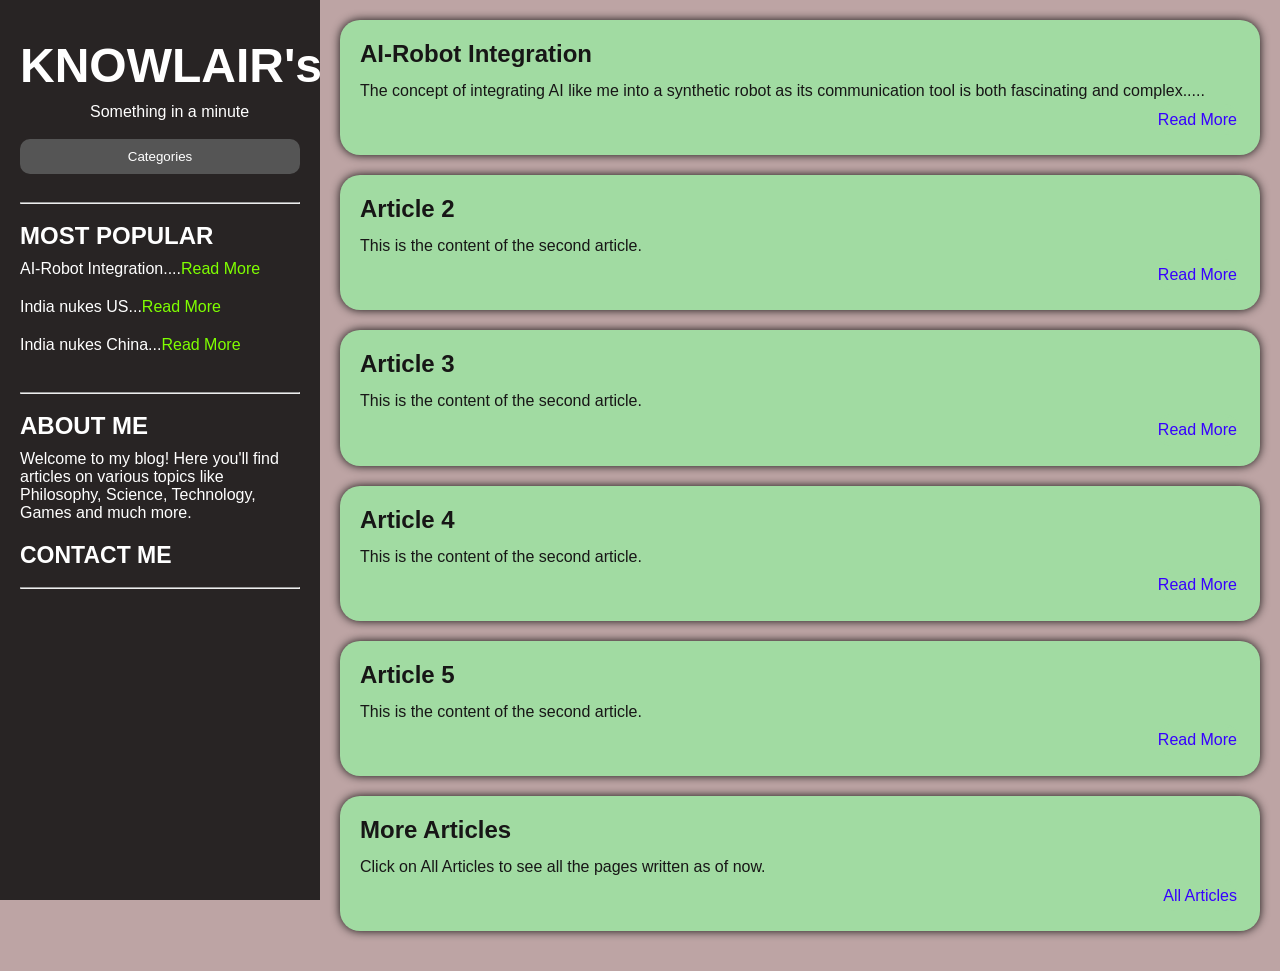
==== index.html @ 4dfa9f1a "Add files via upload" ====
<!DOCTYPE html>
<html lang="en">
<head>
    <meta charset="UTF-8">
    <meta name="viewport" content="width=device-width, initial-scale=1.0">
    <title>My Blog</title>
    <link rel="stylesheet" href="style.css">
</head>
<body>
    <div class="container">
        <div class="sidebar">
            <hr>
            <br>
            <h6>KNOWLAIR's</h6>
            <p3>Something in a minute</p3>
            <br>
            <br>
            <hr>
            <br>
        </div>
        <div class="main-content">
            <article>
                <h1>AI-Robot Integration</h1>
                <p>The concept of integrating AI like me into a synthetic robot as its communication tool is both fascinating and complex.....</p>
                <p1><a href="AIROBOT.html">Read More</a></p1>
            </article>
            <article>
                <h1>Article 2</h1>
                <p>This is the content of the second article.</p>
                <p1><a href="">Read More</a></p1>
            </article>
            <article>
                <h1>Article 3</h1>
                <p>This is the content of the second article.</p>
                <p1><a href="">Read More</a></p1>
            </article>
            <article>
                <h1>Article 4</h1>
                <p>This is the content of the second article.</p>
                <p1><a href="">Read More</a></p1>
            </article>
            <article>
                <h1>Article 5</h1>
                <p>This is the content of the second article.</p>
                <p1><a href="">Read More</a></p1>
            </article>
            <article>
                <h1>More Articles</h1>
                <p>Click on All Articles to see all the pages written as of now.</p>
                <p1><a href="">All Articles</a></p1>
        </div>
        <div class="sidebar">
            <br>
            <h5>KNOWLAIR's</h5>
            <p2>Something in a minute</p2>
            <br>
            <br>
            <div class="categories">
                <button id="expandButton">Categories</button>
                <div id="hiddenContent" class="hidden">
                    <h4><a href="">Science</a></h4>
                    <h4><a href="">Philosophy</a></h4>
                    <h4><a href="">Video Games</a></h4>
                    <h4><a href="">All Categories</a></h4>
                </div>
            </div>
            <br>
            <hr>
            <br>
            <h2>MOST POPULAR</h2>
            <p>AI-Robot Integration....<a href="AI-R.html">Read More</a></p>
            <p>India nukes US...<a href="">Read More</a></p>
            <p>India nukes China...<a href="">Read More</a></p>
            <br>
            <hr>
            <br>
            <h2>ABOUT ME</h2>
            <p>Welcome to my blog! Here you'll find articles on various topics like Philosophy, Science, Technology, Games and much more.</p>
            <h3><a href="contact.html">CONTACT ME</a></h3>
            <br>
            <hr>
        </div>
    </div>
    <script src="script.js"></script>
    <script src="script2.js"></script>
</body>
</html>
---- style.css ----
/* styles.css */

/* Basic Reset */
* {
    margin: 0;
    padding: 0;
    box-sizing: border-box;
}

/* Body Styling */
body {
    font-family:'Trebuchet MS', 'Lucida Sans Unicode', 'Lucida Grande', 'Lucida Sans', Arial, sans-serif;
    background-color: #bda4a4;
    color: #171616;
}

/* Container */
.container {
    display: flex;
    min-height: 100vh;
}

/* Sidebar */
.sidebar {
    width: 25%;
    background-color: #282424;
    color: #fff;
    padding: 20px;
    position: fixed;
    height: 100%;
}
.sidebar img{
    border-radius: 60px;
    width: 100px;
    height: 100px;
    margin-left: 120px;
}
.sidebar h2 {
    margin-bottom: 10px;
}
.sidebar h3{
    text-decoration: none;
    font-weight: 700;
    font-size: 23px;
}
.sidebar h3 a{
    text-decoration: none;
    color: #fff;
    padding-bottom: 10px;
    transition: 500ms;
}
.sidebar h3 a:hover{
    color: chartreuse;
}
.sidebar h4{
    text-align: center;
    padding-bottom: 10px;
    font-size: 1em;
}
.sidebar h4 a{
    text-decoration: none;
    color: #fff;
    padding-bottom: 10px;
    font-size: 1em;
}
.sidebar h5{
    text-decoration: none;
    color: #fff;
    padding-bottom: 10px;
    font-size: 3em;
    text-align: center;
}
.sidebar p {
    margin-bottom: 20px;
}
.sidebar p a{
    margin-bottom: 20px;
    text-decoration: none;
    color: chartreuse;
}
.sidebar p2 {
    margin-bottom: 50px;
    margin-left: 70px;
}
.sidebar button {
    display: block;
    width: 100%;
    padding: 10px;
    margin-bottom: 10px;
    background-color: #555;
    color: #fff;
    border: none;
    cursor: pointer;
    border-radius: 10px;
}
.sidebar button:hover {
    background-color: #666;
}
.hidden {
    display: none;
}
.categories button a{
    text-decoration: none;
    color: #fff;
}
.categoriess button a{
    text-decoration: none;
    color: #fff;
}

/* Main Content */
.main-content {
    margin-left: 25%;
    padding: 20px;
    width: 75%;
}

.main-content article {
    background-color: #a1dba2;
    margin-bottom: 20px;
    padding: 20px;
    box-shadow: 0 0 10px rgba(0.9, 0.9, 0.9, 0.9);
    border-radius: 20px;
}
.main-content h1 {
    margin-bottom: 10px;
}
.main-content p {
    line-height: 1.6;
}
.main-content p1 {
    line-height: 1.6;
    display: flex;
    justify-content: right;
}
.main-content p1 a{
    text-decoration: none;
    color: rgb(55, 0, 255);
    border: #a1dba2 solid;
    transition: 0.5s;
    border-radius: 20px;
}
.main-content p1 a:hover{
    text-decoration: none;
    color: rgb(55, 0, 255);
    border: #333 solid;
    padding: 0.1em;
    border-radius: 20px;
    box-shadow: 0 0 10px rgba(0, 0, 0, 0.9);
}

    /* Mobile Friendly */

@media (max-width: 768px) {
    .container {
        flex-direction: column;
    }
    .sidebar {
        width: 100%;
        position: relative;
        height: auto;
    }
    .sidebar p2{
        display: none;
    }
    .sidebar p3{
        margin-left: 60px;
        text-align: center;
    }
    .sidebar h2,h3{
        text-align: center;
    }
    .sidebar h5{
        display: none;
    }
    .sidebar h6{
        font-size: 40px;
        text-align: center;
    }
    .sidebar img{
        display: none;
    }
    .categoriess{
        display: none;
    }
    .main-content {
        margin-left: 0;
        width: 100%;
    }
    .main-content h1{
        text-align: center;
    }
}
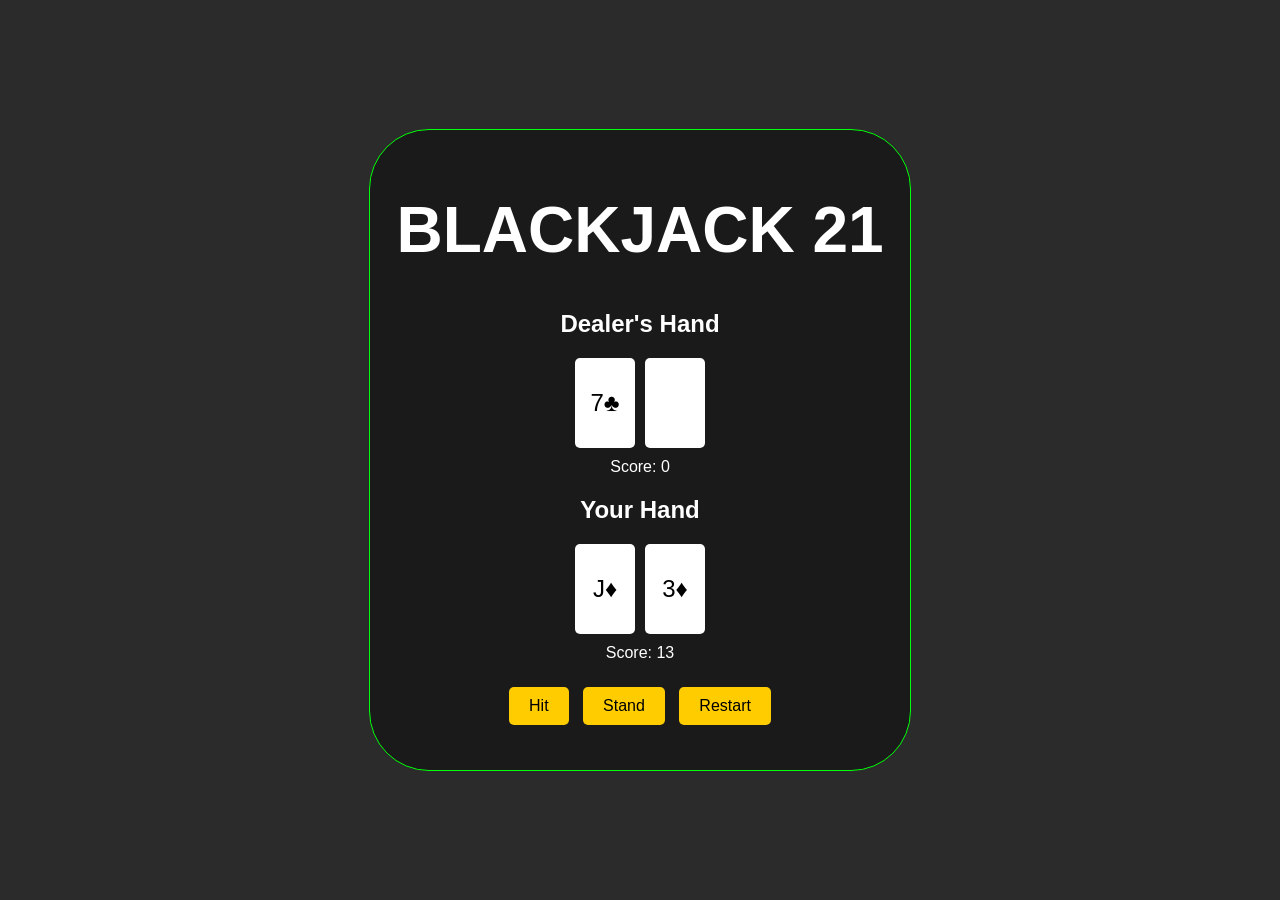
==== commit d538b9b6: "Add files via upload" ====
--- a/index.html
+++ b/index.html
@@ -3,85 +3,37 @@
 <head>
     <meta charset="UTF-8">
     <meta name="viewport" content="width=device-width, initial-scale=1.0">
-    <title>My Blog</title>
+    <title>Blackjack 21</title>
     <link rel="stylesheet" href="style.css">
 </head>
 <body>
-    <div class="container">
-        <div class="sidebar">
-            <hr>
-            <br>
-            <h6>KNOWLAIR's</h6>
-            <p3>Something in a minute</p3>
-            <br>
-            <br>
-            <hr>
-            <br>
+    <div class="game-container">
+        <div class="heading">
+        <h1><strong>BLACKJACK 21</strong></h1>
         </div>
-        <div class="main-content">
-            <article>
-                <h1>AI-Robot Integration</h1>
-                <p>The concept of integrating AI like me into a synthetic robot as its communication tool is both fascinating and complex.....</p>
-                <p1><a href="AIROBOT.html">Read More</a></p1>
-            </article>
-            <article>
-                <h1>Article 2</h1>
-                <p>This is the content of the second article.</p>
-                <p1><a href="">Read More</a></p1>
-            </article>
-            <article>
-                <h1>Article 3</h1>
-                <p>This is the content of the second article.</p>
-                <p1><a href="">Read More</a></p1>
-            </article>
-            <article>
-                <h1>Article 4</h1>
-                <p>This is the content of the second article.</p>
-                <p1><a href="">Read More</a></p1>
-            </article>
-            <article>
-                <h1>Article 5</h1>
-                <p>This is the content of the second article.</p>
-                <p1><a href="">Read More</a></p1>
-            </article>
-            <article>
-                <h1>More Articles</h1>
-                <p>Click on All Articles to see all the pages written as of now.</p>
-                <p1><a href="">All Articles</a></p1>
+        <div class="dealer-hand">
+            <h2>Dealer's Hand</h2>
+            <div id="dealer-cards" class="cards"></div>
+            <div id="dealer-score" class="score">Score: 0</div>
         </div>
-        <div class="sidebar">
-            <br>
-            <h5>KNOWLAIR's</h5>
-            <p2>Something in a minute</p2>
-            <br>
-            <br>
-            <div class="categories">
-                <button id="expandButton">Categories</button>
-                <div id="hiddenContent" class="hidden">
-                    <h4><a href="">Science</a></h4>
-                    <h4><a href="">Philosophy</a></h4>
-                    <h4><a href="">Video Games</a></h4>
-                    <h4><a href="">All Categories</a></h4>
-                </div>
-            </div>
-            <br>
-            <hr>
-            <br>
-            <h2>MOST POPULAR</h2>
-            <p>AI-Robot Integration....<a href="AI-R.html">Read More</a></p>
-            <p>India nukes US...<a href="">Read More</a></p>
-            <p>India nukes China...<a href="">Read More</a></p>
-            <br>
-            <hr>
-            <br>
-            <h2>ABOUT ME</h2>
-            <p>Welcome to my blog! Here you'll find articles on various topics like Philosophy, Science, Technology, Games and much more.</p>
-            <h3><a href="contact.html">CONTACT ME</a></h3>
-            <br>
-            <hr>
+        <div class="player-hand">
+            <h2>Your Hand</h2>
+            <div id="player-cards" class="cards"></div>
+            <div id="player-score" class="score">Score: 0</div>
         </div>
+        <div class="controls">
+            <button id="hit-button">Hit</button>
+            <button id="stand-button">Stand</button>
+            <button id="restart-button">Restart</button>
+        </div>
+        <div id="message" class="message"></div>
     </div>
+    <audio id="deal-sound" src="sound/deal.wav"></audio>
+    <audio id="hit-sound" src="sound/hit.wav"></audio>
+    <audio id="stand-sound" src="sound/stand.wav"></audio>
+    <audio id="win-sound" src="sound/win.wav"></audio>
+    <audio id="lose-sound" src="sound/lose.wav"></audio>
+    <audio id="tie-sound" src="sound/tie.wav"></audio>
     <script src="script.js"></script>
-    <script src="script2.js"></script>
 </body>
-</html>+</html>
--- a/style.css
+++ b/style.css
@@ -1,193 +1,74 @@
 /* styles.css */
-
-/* Basic Reset */
-* {
+body {
+    font-family: Arial, sans-serif;
+    display: flex;
+    justify-content: center;
+    align-items: center;
+    height: 100vh;
+    background-color: #2b2b2b;
+    color: #ffffff;
     margin: 0;
     padding: 0;
-    box-sizing: border-box;
 }
-
-/* Body Styling */
-body {
-    font-family:'Trebuchet MS', 'Lucida Sans Unicode', 'Lucida Grande', 'Lucida Sans', Arial, sans-serif;
-    background-color: #bda4a4;
-    color: #171616;
+.game-container {
+    text-align: center;
+    background-color: #1a1a1a;
+    border: 1px solid #00ff08;
+    border-radius: 60px;
+    padding: 20px;
+    width: 90%;
+    max-width: 500px;
 }
-
-/* Container */
-.container {
-    display: flex;
-    min-height: 100vh;
-}
-
-/* Sidebar */
-.sidebar {
-    width: 25%;
-    background-color: #282424;
-    color: #fff;
-    padding: 20px;
-    position: fixed;
-    height: 100%;
-}
-.sidebar img{
-    border-radius: 60px;
-    width: 100px;
-    height: 100px;
-    margin-left: 120px;
-}
-.sidebar h2 {
-    margin-bottom: 10px;
-}
-.sidebar h3{
-    text-decoration: none;
+h1{
+    font-family: 'Trebuchet MS', 'Lucida Sans Unicode', 'Lucida Grande', 'Lucida Sans', Arial, sans-serif;
+    font-size: 4em;
     font-weight: 700;
-    font-size: 23px;
-}
-.sidebar h3 a{
-    text-decoration: none;
-    color: #fff;
-    padding-bottom: 10px;
-    transition: 500ms;
-}
-.sidebar h3 a:hover{
-    color: chartreuse;
-}
-.sidebar h4{
-    text-align: center;
-    padding-bottom: 10px;
-    font-size: 1em;
-}
-.sidebar h4 a{
-    text-decoration: none;
-    color: #fff;
-    padding-bottom: 10px;
-    font-size: 1em;
-}
-.sidebar h5{
-    text-decoration: none;
-    color: #fff;
-    padding-bottom: 10px;
-    font-size: 3em;
     text-align: center;
 }
-.sidebar p {
-    margin-bottom: 20px;
+.cards {
+    display: flex;
+    justify-content: center;
+    margin: 10px 20px;
 }
-.sidebar p a{
-    margin-bottom: 20px;
-    text-decoration: none;
-    color: chartreuse;
+.card {
+    width: 60px;
+    height: 90px;
+    margin: 0 5px;
+    background-color: #ffffff;
+    border-radius: 5px;
+    display: flex;
+    justify-content: center;
+    align-items: center;
+    font-size: 24px;
+    color: #000000;
 }
-.sidebar p2 {
-    margin-bottom: 50px;
-    margin-left: 70px;
+.controls {
+    margin: 20px 0;
 }
-.sidebar button {
-    display: block;
-    width: 100%;
-    padding: 10px;
-    margin-bottom: 10px;
-    background-color: #555;
-    color: #fff;
+button {
+    background-color: #ffcc00;
     border: none;
+    border-radius: 5px;
+    padding: 10px 20px;
+    font-size: 16px;
     cursor: pointer;
-    border-radius: 10px;
+    margin: 5px;
 }
-.sidebar button:hover {
-    background-color: #666;
+button:hover {
+    background-color: #ff9900;
 }
-.hidden {
-    display: none;
+.message {
+    margin-top: 20px;
+    font-size: 18px;
 }
-.categories button a{
-    text-decoration: none;
-    color: #fff;
+@media (max-width: 600px) {
+    .card {
+        width: 40px;
+        height: 60px;
+        font-size: 18px;
+    }
+    button {
+        padding: 8px 15px;
+        font-size: 14px;
+    }
 }
-.categoriess button a{
-    text-decoration: none;
-    color: #fff;
-}
-
-/* Main Content */
-.main-content {
-    margin-left: 25%;
-    padding: 20px;
-    width: 75%;
-}
-
-.main-content article {
-    background-color: #a1dba2;
-    margin-bottom: 20px;
-    padding: 20px;
-    box-shadow: 0 0 10px rgba(0.9, 0.9, 0.9, 0.9);
-    border-radius: 20px;
-}
-.main-content h1 {
-    margin-bottom: 10px;
-}
-.main-content p {
-    line-height: 1.6;
-}
-.main-content p1 {
-    line-height: 1.6;
-    display: flex;
-    justify-content: right;
-}
-.main-content p1 a{
-    text-decoration: none;
-    color: rgb(55, 0, 255);
-    border: #a1dba2 solid;
-    transition: 0.5s;
-    border-radius: 20px;
-}
-.main-content p1 a:hover{
-    text-decoration: none;
-    color: rgb(55, 0, 255);
-    border: #333 solid;
-    padding: 0.1em;
-    border-radius: 20px;
-    box-shadow: 0 0 10px rgba(0, 0, 0, 0.9);
-}
-
-    /* Mobile Friendly */
-
-@media (max-width: 768px) {
-    .container {
-        flex-direction: column;
-    }
-    .sidebar {
-        width: 100%;
-        position: relative;
-        height: auto;
-    }
-    .sidebar p2{
-        display: none;
-    }
-    .sidebar p3{
-        margin-left: 60px;
-        text-align: center;
-    }
-    .sidebar h2,h3{
-        text-align: center;
-    }
-    .sidebar h5{
-        display: none;
-    }
-    .sidebar h6{
-        font-size: 40px;
-        text-align: center;
-    }
-    .sidebar img{
-        display: none;
-    }
-    .categoriess{
-        display: none;
-    }
-    .main-content {
-        margin-left: 0;
-        width: 100%;
-    }
-    .main-content h1{
-        text-align: center;
-    }
-}
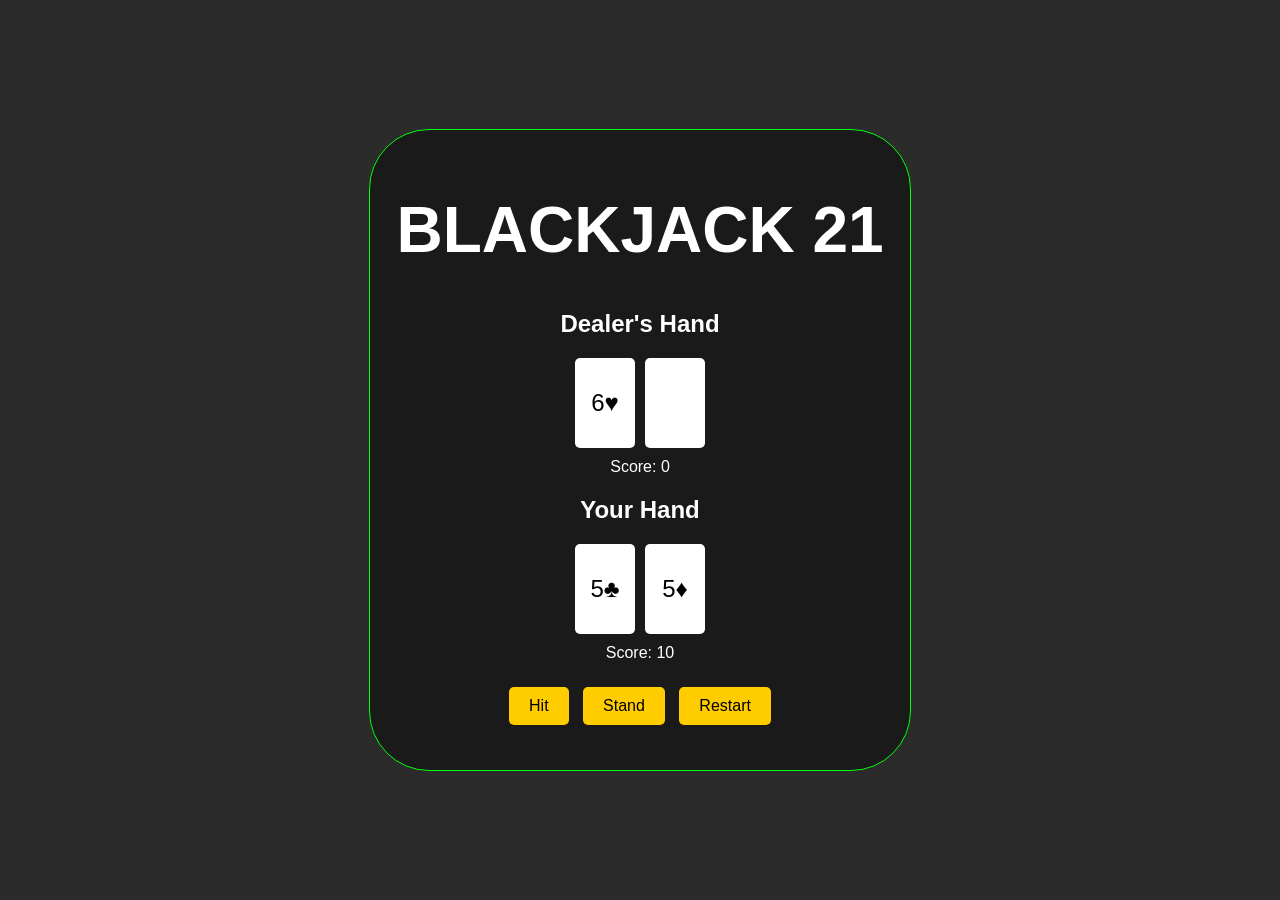
==== commit 0b9b1d10: "Update index.html" ====
--- a/index.html
+++ b/index.html
@@ -29,10 +29,10 @@
         <div id="message" class="message"></div>
     </div>
     <audio id="deal-sound" src="sound/deal.wav"></audio>
-    <audio id="hit-sound" src="sound/hit.wav"></audio>
-    <audio id="stand-sound" src="sound/stand.wav"></audio>
-    <audio id="win-sound" src="sound/win.wav"></audio>
-    <audio id="lose-sound" src="sound/lose.wav"></audio>
+    <audio id="hit-sound" src="hit.wav"></audio>
+    <audio id="stand-sound" src="stand.wav"></audio>
+    <audio id="win-sound" src="win.wav"></audio>
+    <audio id="lose-sound" src="lose.wav"></audio>
     <audio id="tie-sound" src="sound/tie.wav"></audio>
     <script src="script.js"></script>
 </body>
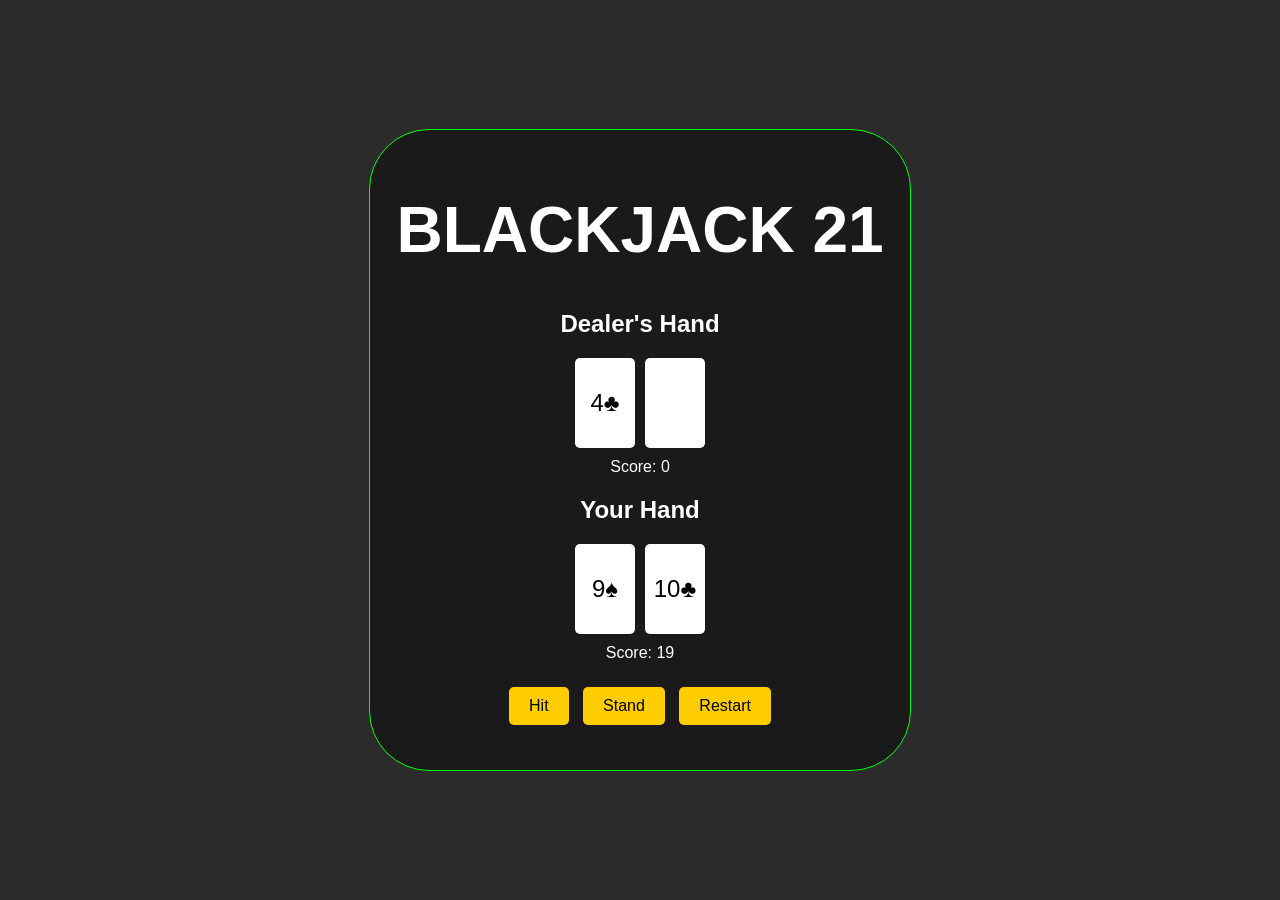
==== commit 4800d0a6: "Update index.html" ====
--- a/index.html
+++ b/index.html
@@ -28,12 +28,12 @@
         </div>
         <div id="message" class="message"></div>
     </div>
-    <audio id="deal-sound" src="sound/deal.wav"></audio>
+    <audio id="deal-sound" src="deal.wav"></audio>
     <audio id="hit-sound" src="hit.wav"></audio>
     <audio id="stand-sound" src="stand.wav"></audio>
     <audio id="win-sound" src="win.wav"></audio>
     <audio id="lose-sound" src="lose.wav"></audio>
-    <audio id="tie-sound" src="sound/tie.wav"></audio>
+    <audio id="tie-sound" src="tie.wav"></audio>
     <script src="script.js"></script>
 </body>
 </html>
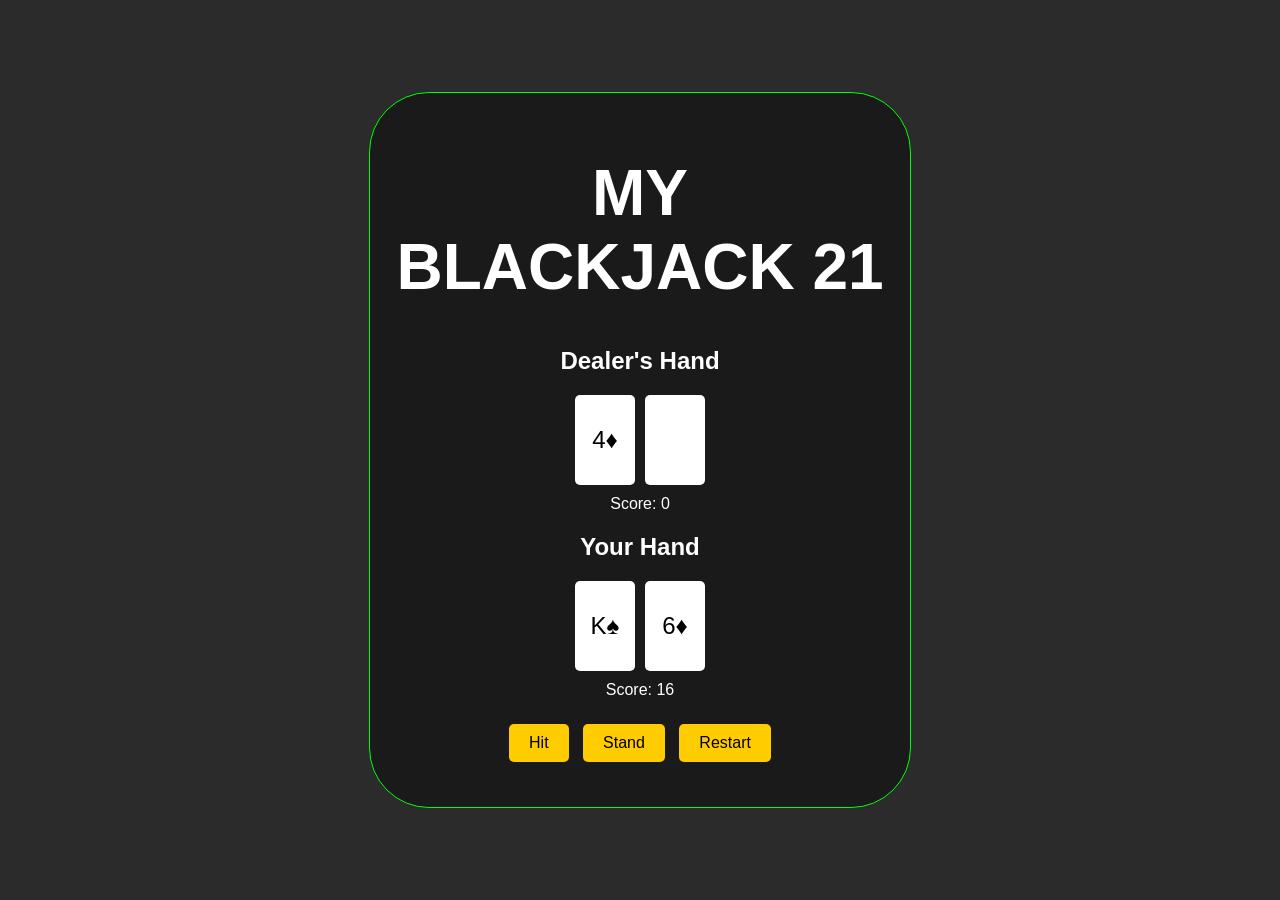
==== commit a5bfe970: "Update index.html" ====
--- a/index.html
+++ b/index.html
@@ -9,7 +9,7 @@
 <body>
     <div class="game-container">
         <div class="heading">
-        <h1><strong>BLACKJACK 21</strong></h1>
+        <h1><strong>MY BLACKJACK 21</strong></h1>
         </div>
         <div class="dealer-hand">
             <h2>Dealer's Hand</h2>
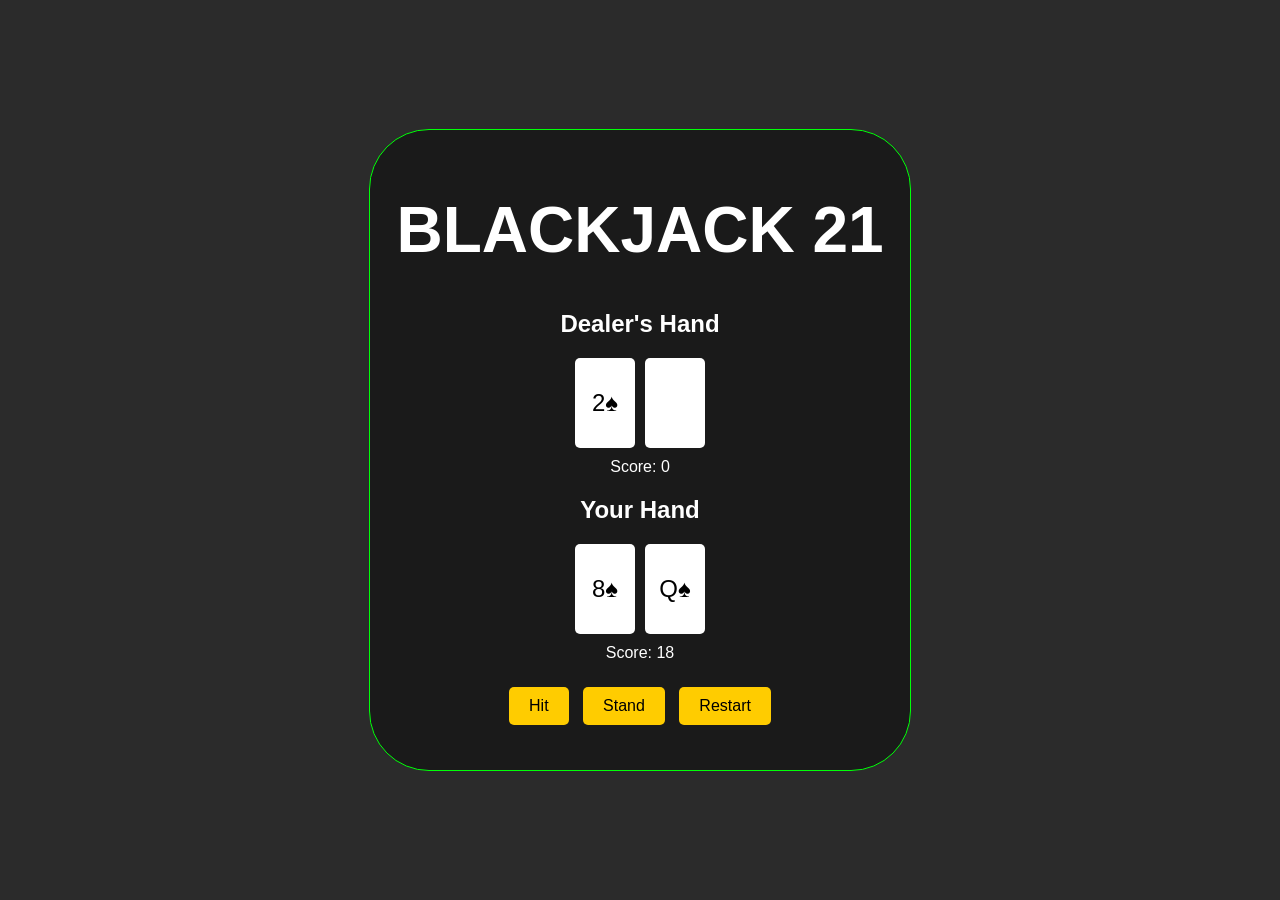
==== commit 81d83d9b: "Add files via upload" ====
--- a/index.html
+++ b/index.html
@@ -9,7 +9,7 @@
 <body>
     <div class="game-container">
         <div class="heading">
-        <h1><strong>MY BLACKJACK 21</strong></h1>
+        <h1><strong>BLACKJACK 21</strong></h1>
         </div>
         <div class="dealer-hand">
             <h2>Dealer's Hand</h2>
@@ -28,12 +28,12 @@
         </div>
         <div id="message" class="message"></div>
     </div>
-    <audio id="deal-sound" src="deal.wav"></audio>
+    <audio id="deal-sound" src="sound/deal.wav"></audio>
     <audio id="hit-sound" src="hit.wav"></audio>
     <audio id="stand-sound" src="stand.wav"></audio>
     <audio id="win-sound" src="win.wav"></audio>
     <audio id="lose-sound" src="lose.wav"></audio>
-    <audio id="tie-sound" src="tie.wav"></audio>
+    <audio id="tie-sound" src="sound/tie.wav"></audio>
     <script src="script.js"></script>
 </body>
 </html>
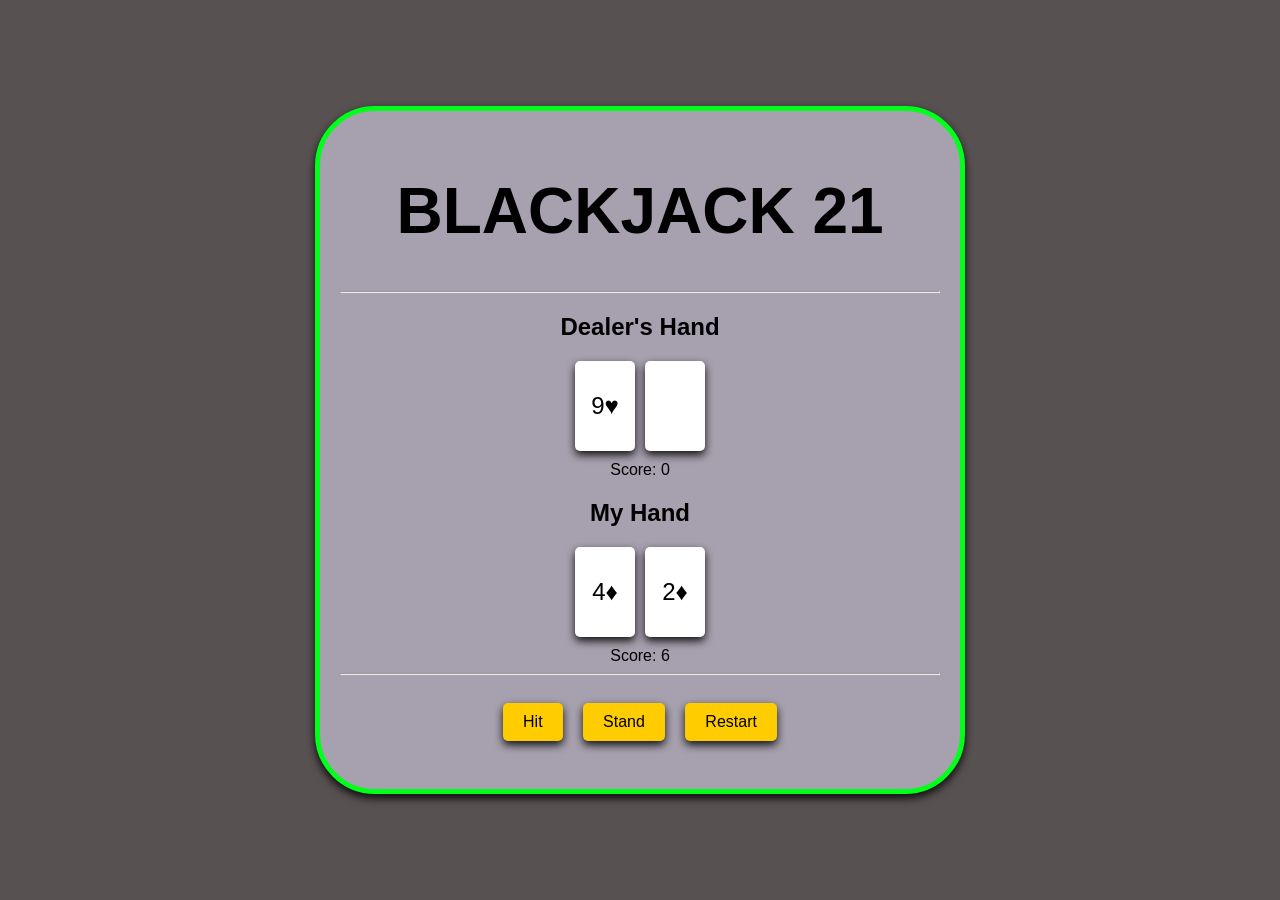
==== commit 494390a7: "Add files via upload" ====
--- a/index.html
+++ b/index.html
@@ -9,18 +9,20 @@
 <body>
     <div class="game-container">
         <div class="heading">
-        <h1><strong>BLACKJACK 21</strong></h1>
+            <h1><strong>BLACKJACK 21</strong></h1>
         </div>
+        <hr>
         <div class="dealer-hand">
             <h2>Dealer's Hand</h2>
             <div id="dealer-cards" class="cards"></div>
-            <div id="dealer-score" class="score">Score: 0</div>
+            <div id="dealer-score" class="score">Points: 0</div>
         </div>
         <div class="player-hand">
-            <h2>Your Hand</h2>
+            <h2>My Hand</h2>
             <div id="player-cards" class="cards"></div>
-            <div id="player-score" class="score">Score: 0</div>
+            <div id="player-score" class="score">Points: 0</div>
         </div>
+        <hr>
         <div class="controls">
             <button id="hit-button">Hit</button>
             <button id="stand-button">Stand</button>
--- a/style.css
+++ b/style.css
@@ -5,19 +5,20 @@
     justify-content: center;
     align-items: center;
     height: 100vh;
-    background-color: #2b2b2b;
-    color: #ffffff;
+    background-color: #585151;
+    color: #000000;
     margin: 0;
     padding: 0;
 }
 .game-container {
     text-align: center;
-    background-color: #1a1a1a;
-    border: 1px solid #00ff08;
+    background-color: #a7a0ae;
+    border: 5px solid #00ff1a;
     border-radius: 60px;
     padding: 20px;
     width: 90%;
-    max-width: 500px;
+    max-width: 600px;
+    box-shadow: 0 4px 8px rgba(0, 0, 0, 0.9);
 }
 h1{
     font-family: 'Trebuchet MS', 'Lucida Sans Unicode', 'Lucida Grande', 'Lucida Sans', Arial, sans-serif;
@@ -41,6 +42,11 @@
     align-items: center;
     font-size: 24px;
     color: #000000;
+    box-shadow: 0 4px 8px rgba(0, 0, 0, 0.9);
+    transition: transform 0.3s ease;
+}
+.card:hover {
+    transform: scale(1.1);
 }
 .controls {
     margin: 20px 0;
@@ -52,23 +58,36 @@
     padding: 10px 20px;
     font-size: 16px;
     cursor: pointer;
-    margin: 5px;
+    margin: 8px;
+    box-shadow: 0 4px 8px rgba(0, 0, 0, 0.9);
+    transition: transform 0.3s ease;
 }
 button:hover {
     background-color: #ff9900;
+    transform: scale(1.1);
 }
 .message {
     margin-top: 20px;
     font-size: 18px;
 }
+.dealer-hand{
+}
+.player-hand{
+}
 @media (max-width: 600px) {
+    h1{
+        font-size: 2em;
+    }
     .card {
         width: 40px;
         height: 60px;
         font-size: 18px;
     }
     button {
-        padding: 8px 15px;
+        display: block;
+        margin-left: 95px;
+        padding: 10px 15px;
         font-size: 14px;
+        width: 80px;
     }
 }
